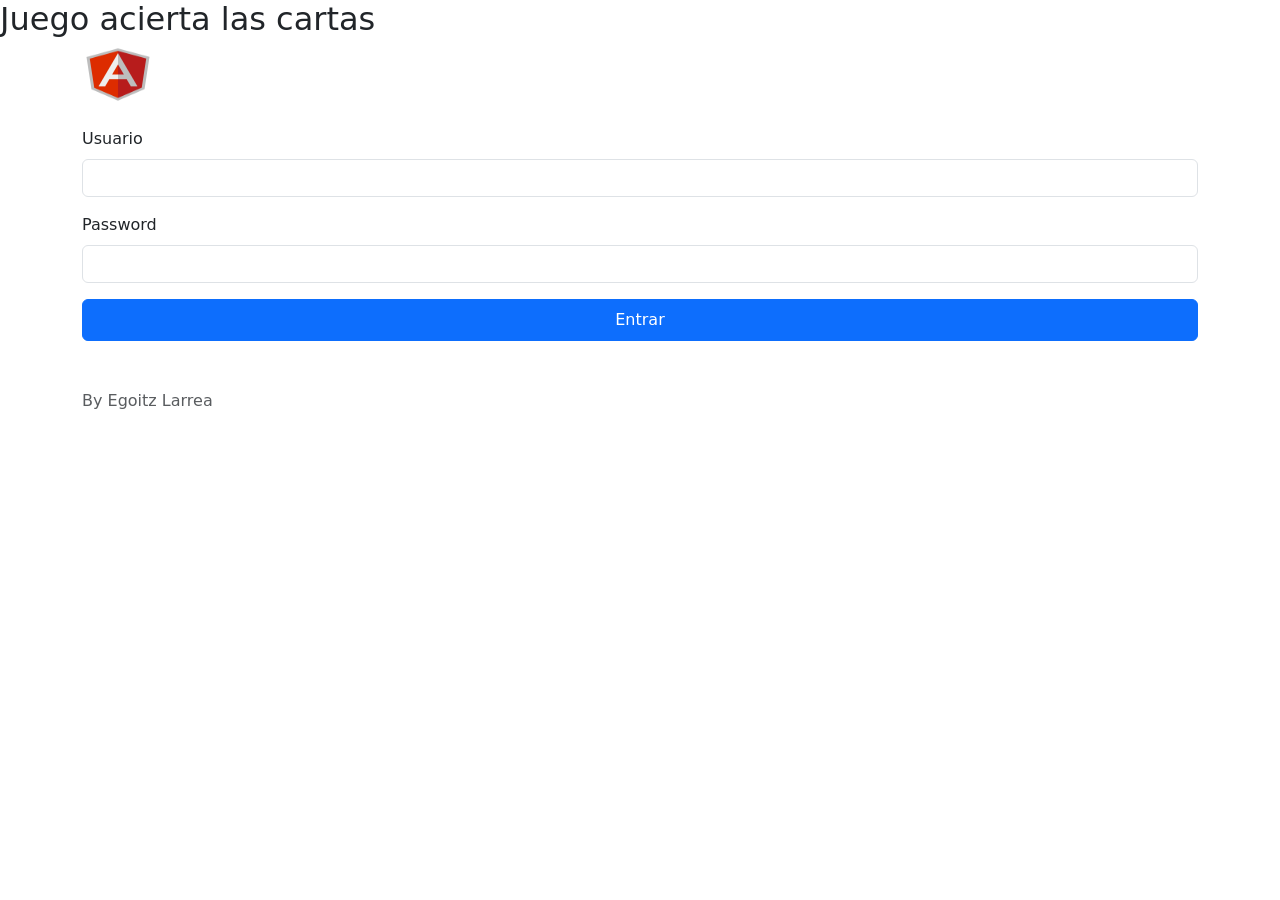
==== index.html @ fd6db63f "Subida ejercicio 3" ====
<!DOCTYPE html>
<!-------------Tarea evaluativa 03---------------------->
<!-------------Egoitz Larrea---------------------->
<html lang="es">

    <head>
        <meta charset="utf-8">
        <!------------- TITULO DE LA PAGINA ---------------------->
        <title>Tarea Evaluativa DWEC03</title>
        <link href="css/bootstrap.min.css" rel="stylesheet" >
    </head>

    <body>
      <h2>Juego acierta las cartas</h2>
      <div  class="form-signin w-100 m-auto container">
        <div class="row">
          <div class="col align-self-center">
            <img class="mb-4" src="images/angular.png" alt="" width="72" height="57">
          </div>
        </div>
        <div class="row">
        <form id="formLogin" name="formLogin">
          <div class="alert alert-danger d-none" id="error" role="alert">
            El usuario y/o passwod no son correctos. Intentalo de nuevo.
          </div>
          <div class="mb-3">
            <label for="usuarioID" class="form-label">Usuario</label>
            <input type="text" class="form-control" id="usuarioID" name="usuario" required>
          </div>
          <div class="mb-3">
            <label for="clave" class="form-label">Password</label>
            <input type="password" class="form-control" id="claveID" name="clave" required>
          </div>
          <button class="btn btn-primary w-100 py-2" type="submit">Entrar</button>
          <p class="mt-5 mb-3 text-body-secondary">By Egoitz Larrea</p>
        </form>
       </div>
      </div>
       

        <!-------------LAMADA SCRIPTS---------------------->
      <script type="text/javascript" src="js/jquery-3.7.1.min.js"></script>
      <script type="text/javascript" src="../js/jquery.cookie.min.js"></script>
      <script src="js/bootstrap.bundle.min.js" ></script>
      <script type="text/javascript" src="js/scripts.js"></script>
    </body>

</html>
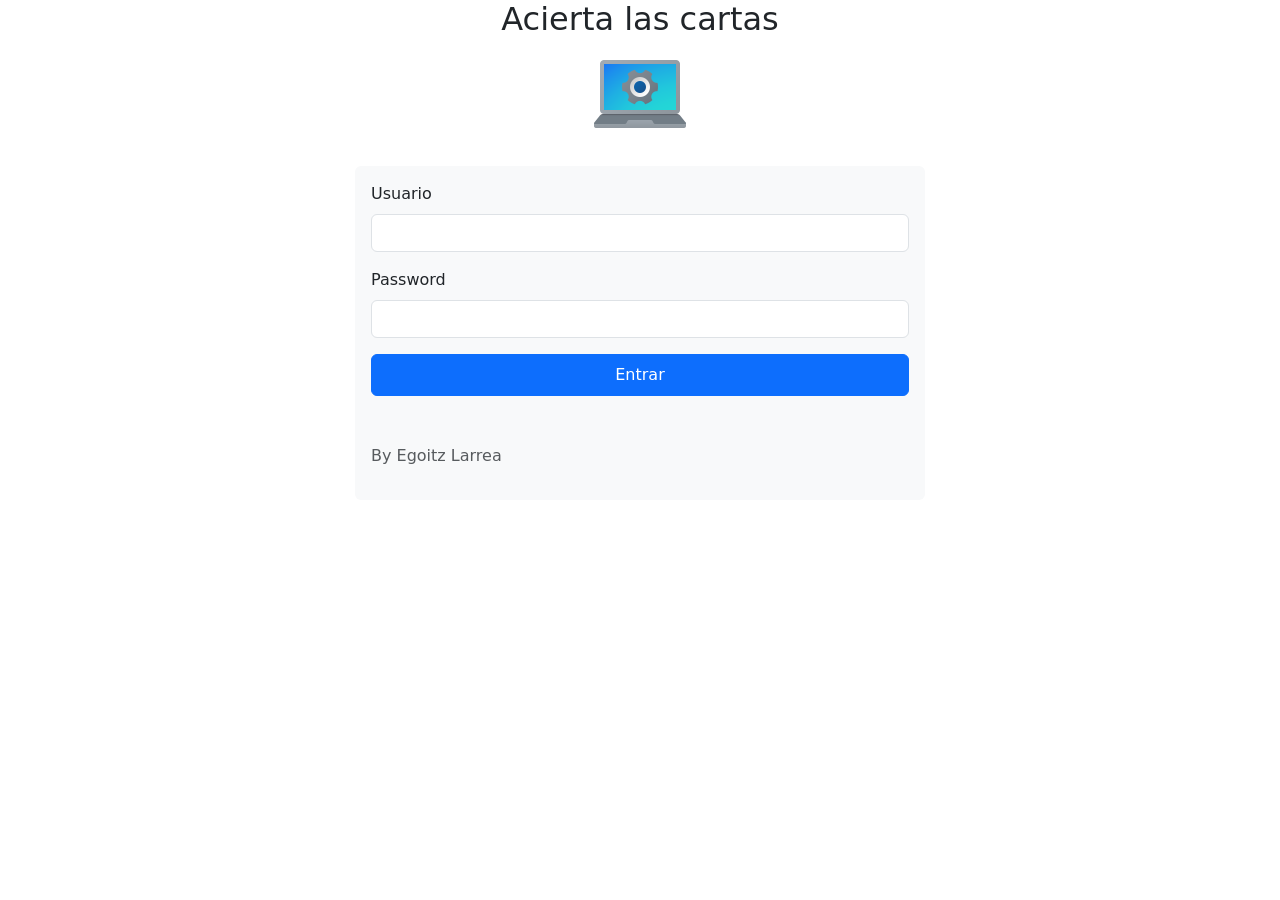
==== commit 8d545a8a: "Cambios password" ====
--- a/index.html
+++ b/index.html
@@ -11,18 +11,23 @@
     </head>
 
     <body>
-      <h2>Juego acierta las cartas</h2>
+      <h2 class="text-center">Acierta las cartas</h2>
       <div  class="form-signin w-100 m-auto container">
         <div class="row">
-          <div class="col align-self-center">
-            <img class="mb-4" src="images/angular.png" alt="" width="72" height="57">
+          <div class="col text-center">
+            <img class="mb-4" src="images/carta.png" alt="Acierta las cartas" >
           </div>
         </div>
+		<div class="row">
+		<div class="col-6 m-auto">
+  		 <div class="alert alert-danger d-none" id="error" role="alert">
+          El usuario y/o passwod no son correctos. Intentalo de nuevo.
+        </div>
+		  </div>
+		</div>
         <div class="row">
-        <form id="formLogin" name="formLogin">
-          <div class="alert alert-danger d-none" id="error" role="alert">
-            El usuario y/o passwod no son correctos. Intentalo de nuevo.
-          </div>
+        <form class="col-6 m-auto p-3 rounded bg-light" id="formLogin" name="formLogin">
+         
           <div class="mb-3">
             <label for="usuarioID" class="form-label">Usuario</label>
             <input type="text" class="form-control" id="usuarioID" name="usuario" required>
@@ -30,6 +35,9 @@
           <div class="mb-3">
             <label for="clave" class="form-label">Password</label>
             <input type="password" class="form-control" id="claveID" name="clave" required>
+            <div class="alert alert-danger d-none" id="caracterId" role="alert">
+              
+            </div>
           </div>
           <button class="btn btn-primary w-100 py-2" type="submit">Entrar</button>
           <p class="mt-5 mb-3 text-body-secondary">By Egoitz Larrea</p>
@@ -40,8 +48,9 @@
 
         <!-------------LAMADA SCRIPTS---------------------->
       <script type="text/javascript" src="js/jquery-3.7.1.min.js"></script>
-      <script type="text/javascript" src="../js/jquery.cookie.min.js"></script>
+      <script type="text/javascript" src="js/jquery.cookie.min.js"></script>
       <script src="js/bootstrap.bundle.min.js" ></script>
+      <script type="text/javascript" src="model/Usuario.js"></script>
       <script type="text/javascript" src="js/scripts.js"></script>
     </body>
 
